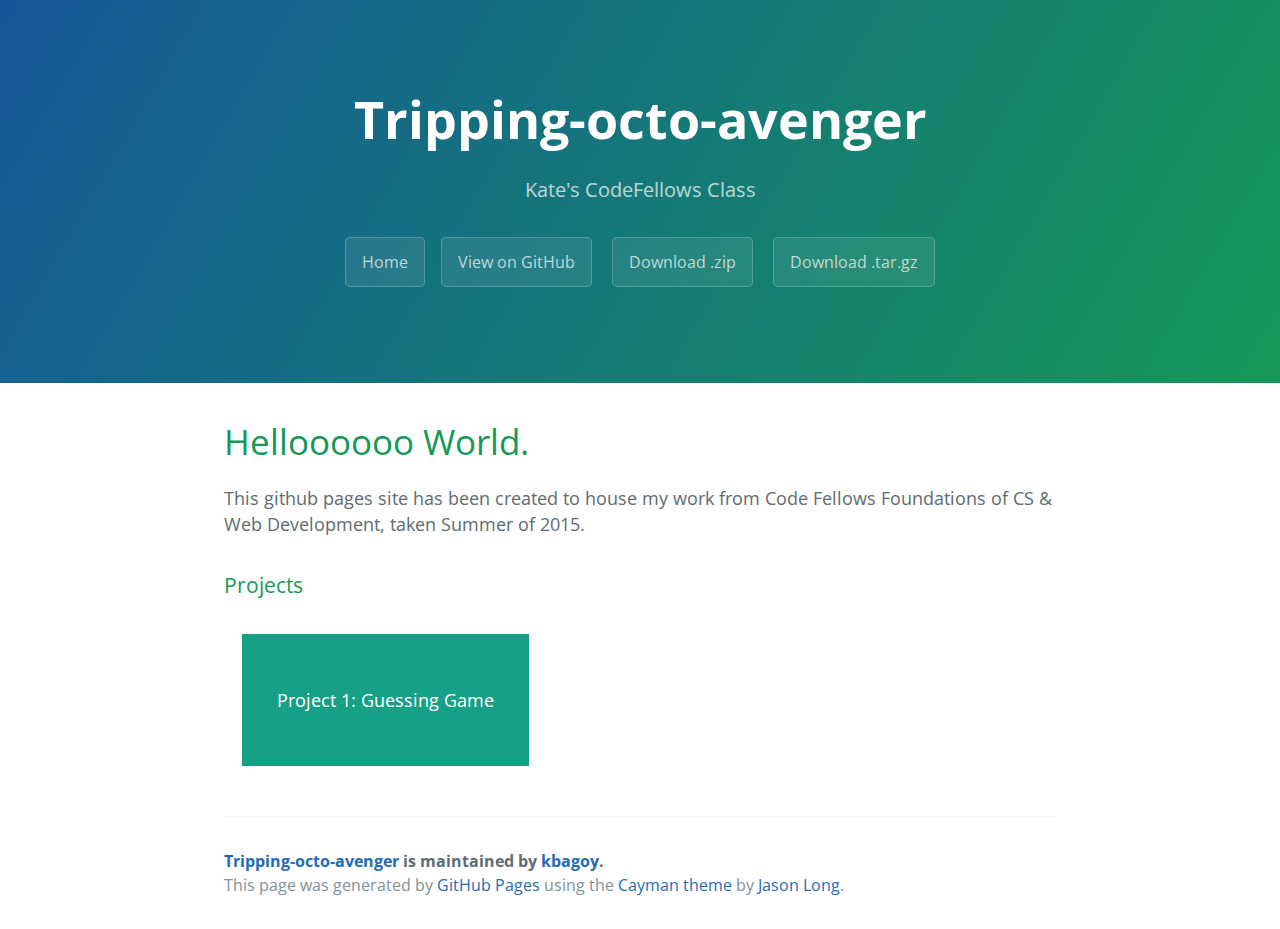
==== index.html @ 2dd08f02 "added font awesome, index and first assignments to gh-pages branch" ====
<!DOCTYPE html>
<html lang="en-us">
  <head>
    <meta charset="UTF-8">
    <title>Tripping-octo-avenger by kbagoy</title>
    <meta name="viewport" content="width=device-width, initial-scale=1">
    <link rel="stylesheet" type="text/css" href="stylesheets/normalize.css" media="screen">
    <link href='http://fonts.googleapis.com/css?family=Open+Sans:400,700' rel='stylesheet' type='text/css'>
    <link rel="stylesheet" type="text/css" href="stylesheets/stylesheet.css" media="screen">
    <link rel="stylesheet" type="text/css" href="stylesheets/github-light.css" media="screen">
    <link rel="stylesheet" type="text/css" href="stylesheets/kate.css" media="screen">
  </head>
  <body>
    <section class="page-header">
      <h1 class="project-name">Tripping-octo-avenger</h1>
      <h2 class="project-tagline">Kate's CodeFellows Class</h2>
      <a href="index.html" class="btn">Home</a><a href="https://github.com/kbagoy/tripping-octo-avenger" class="btn">View on GitHub</a>
      <a href="https://github.com/kbagoy/tripping-octo-avenger/zipball/master" class="btn">Download .zip</a>
      <a href="https://github.com/kbagoy/tripping-octo-avenger/tarball/master" class="btn">Download .tar.gz</a>
    </section>
    
    <section class="main-content">
      <h1>Helloooooo World.</h1>
      <p>This github pages site has been created to house my work from Code Fellows Foundations of CS &amp; Web Development, taken Summer of 2015.</p>
      <h3>
      <a id="Table of Contents" class="anchor" href="#table-of-contents" aria-hidden="true"><span class="octicon octicon-link"></span></a>Projects</h3>
      
      <ul id="projects-list">
        <a href="guessing-game.html"><li>Project 1: Guessing Game</li></a>
        <!--<li>Project 2</li>
        <li>Project 3</li>
        <li>Project 4</li>
        <li>Project 5</li>-->
      </ul> 
      
      <footer class="site-footer">
        <span class="site-footer-owner"><a href="https://github.com/kbagoy/tripping-octo-avenger">Tripping-octo-avenger</a> is maintained by <a href="https://github.com/kbagoy">kbagoy</a>.</span>
        
        <span class="site-footer-credits">This page was generated by <a href="https://pages.github.com">GitHub Pages</a> using the <a href="https://github.com/jasonlong/cayman-theme">Cayman theme</a> by <a href="https://twitter.com/jasonlong">Jason Long</a>.</span>
      </footer>
      
    </section>
    
    
  </body>
</html>
---- stylesheets/stylesheet.css ----
* {
  box-sizing: border-box; }

body {
  padding: 0;
  margin: 0;
  font-family: "Open Sans", "Helvetica Neue", Helvetica, Arial, sans-serif;
  font-size: 16px;
  line-height: 1.5;
  color: #606c71; }

a {
  color: #1e6bb8;
  text-decoration: none; }
  a:hover {
    text-decoration: underline; }

.btn {
  display: inline-block;
  margin-bottom: 1rem;
  color: rgba(255, 255, 255, 0.7);
  background-color: rgba(255, 255, 255, 0.08);
  border-color: rgba(255, 255, 255, 0.2);
  border-style: solid;
  border-width: 1px;
  border-radius: 0.3rem;
  transition: color 0.2s, background-color 0.2s, border-color 0.2s; }
  .btn + .btn {
    margin-left: 1rem; }

.btn:hover {
  color: rgba(255, 255, 255, 0.8);
  text-decoration: none;
  background-color: rgba(255, 255, 255, 0.2);
  border-color: rgba(255, 255, 255, 0.3); }

@media screen and (min-width: 64em) {
  .btn {
    padding: 0.75rem 1rem; } }

@media screen and (min-width: 42em) and (max-width: 64em) {
  .btn {
    padding: 0.6rem 0.9rem;
    font-size: 0.9rem; } }

@media screen and (max-width: 42em) {
  .btn {
    display: block;
    width: 100%;
    padding: 0.75rem;
    font-size: 0.9rem; }
    .btn + .btn {
      margin-top: 1rem;
      margin-left: 0; } }

.page-header {
  color: #fff;
  text-align: center;
  background-color: #159957;
  background-image: linear-gradient(120deg, #155799, #159957); }

@media screen and (min-width: 64em) {
  .page-header {
    padding: 5rem 6rem; } }

@media screen and (min-width: 42em) and (max-width: 64em) {
  .page-header {
    padding: 3rem 4rem; } }

@media screen and (max-width: 42em) {
  .page-header {
    padding: 2rem 1rem; } }

.project-name {
  margin-top: 0;
  margin-bottom: 0.1rem; }

@media screen and (min-width: 64em) {
  .project-name {
    font-size: 3.25rem; } }

@media screen and (min-width: 42em) and (max-width: 64em) {
  .project-name {
    font-size: 2.25rem; } }

@media screen and (max-width: 42em) {
  .project-name {
    font-size: 1.75rem; } }

.project-tagline {
  margin-bottom: 2rem;
  font-weight: normal;
  opacity: 0.7; }

@media screen and (min-width: 64em) {
  .project-tagline {
    font-size: 1.25rem; } }

@media screen and (min-width: 42em) and (max-width: 64em) {
  .project-tagline {
    font-size: 1.15rem; } }

@media screen and (max-width: 42em) {
  .project-tagline {
    font-size: 1rem; } }

.main-content :first-child {
  margin-top: 0; }
.main-content img {
  max-width: 100%; }
.main-content h1, .main-content h2, .main-content h3, .main-content h4, .main-content h5, .main-content h6 {
  margin-top: 2rem;
  margin-bottom: 1rem;
  font-weight: normal;
  color: #159957; }
.main-content p {
  margin-bottom: 1em; }
.main-content code {
  padding: 2px 4px;
  font-family: Consolas, "Liberation Mono", Menlo, Courier, monospace;
  font-size: 0.9rem;
  color: #383e41;
  background-color: #f3f6fa;
  border-radius: 0.3rem; }
.main-content pre {
  padding: 0.8rem;
  margin-top: 0;
  margin-bottom: 1rem;
  font: 1rem Consolas, "Liberation Mono", Menlo, Courier, monospace;
  color: #567482;
  word-wrap: normal;
  background-color: #f3f6fa;
  border: solid 1px #dce6f0;
  border-radius: 0.3rem; }
  .main-content pre > code {
    padding: 0;
    margin: 0;
    font-size: 0.9rem;
    color: #567482;
    word-break: normal;
    white-space: pre;
    background: transparent;
    border: 0; }
.main-content .highlight {
  margin-bottom: 1rem; }
  .main-content .highlight pre {
    margin-bottom: 0;
    word-break: normal; }
.main-content .highlight pre, .main-content pre {
  padding: 0.8rem;
  overflow: auto;
  font-size: 0.9rem;
  line-height: 1.45;
  border-radius: 0.3rem; }
.main-content pre code, .main-content pre tt {
  display: inline;
  max-width: initial;
  padding: 0;
  margin: 0;
  overflow: initial;
  line-height: inherit;
  word-wrap: normal;
  background-color: transparent;
  border: 0; }
  .main-content pre code:before, .main-content pre code:after, .main-content pre tt:before, .main-content pre tt:after {
    content: normal; }
.main-content ul, .main-content ol {
  margin-top: 0; }
.main-content blockquote {
  padding: 0 1rem;
  margin-left: 0;
  color: #819198;
  border-left: 0.3rem solid #dce6f0; }
  .main-content blockquote > :first-child {
    margin-top: 0; }
  .main-content blockquote > :last-child {
    margin-bottom: 0; }
.main-content table {
  display: block;
  width: 100%;
  overflow: auto;
  word-break: normal;
  word-break: keep-all; }
  .main-content table th {
    font-weight: bold; }
  .main-content table th, .main-content table td {
    padding: 0.5rem 1rem;
    border: 1px solid #e9ebec; }
.main-content dl {
  padding: 0; }
  .main-content dl dt {
    padding: 0;
    margin-top: 1rem;
    font-size: 1rem;
    font-weight: bold; }
  .main-content dl dd {
    padding: 0;
    margin-bottom: 1rem; }
.main-content hr {
  height: 2px;
  padding: 0;
  margin: 1rem 0;
  background-color: #eff0f1;
  border: 0; }

@media screen and (min-width: 64em) {
  .main-content {
    max-width: 64rem;
    padding: 2rem 6rem;
    margin: 0 auto;
    font-size: 1.1rem; } }

@media screen and (min-width: 42em) and (max-width: 64em) {
  .main-content {
    padding: 2rem 4rem;
    font-size: 1.1rem; } }

@media screen and (max-width: 42em) {
  .main-content {
    padding: 2rem 1rem;
    font-size: 1rem; } }

.site-footer {
  padding-top: 2rem;
  margin-top: 2rem;
  border-top: solid 1px #eff0f1; }

.site-footer-owner {
  display: block;
  font-weight: bold; }

.site-footer-credits {
  color: #819198; }

@media screen and (min-width: 64em) {
  .site-footer {
    font-size: 1rem; } }

@media screen and (min-width: 42em) and (max-width: 64em) {
  .site-footer {
    font-size: 1rem; } }

@media screen and (max-width: 42em) {
  .site-footer {
    font-size: 0.9rem; } }
---- stylesheets/github-light.css ----
/*
   Copyright 2014 GitHub Inc.

   Licensed under the Apache License, Version 2.0 (the "License");
   you may not use this file except in compliance with the License.
   You may obtain a copy of the License at

       http://www.apache.org/licenses/LICENSE-2.0

   Unless required by applicable law or agreed to in writing, software
   distributed under the License is distributed on an "AS IS" BASIS,
   WITHOUT WARRANTIES OR CONDITIONS OF ANY KIND, either express or implied.
   See the License for the specific language governing permissions and
   limitations under the License.

*/

.pl-c /* comment */ {
  color: #969896;
}

.pl-c1      /* constant, markup.raw, meta.diff.header, meta.module-reference, meta.property-name, support, support.constant, support.variable, variable.other.constant */,
.pl-s .pl-v /* string variable */ {
  color: #0086b3;
}

.pl-e  /* entity */,
.pl-en /* entity.name */ {
  color: #795da3;
}

.pl-s .pl-s1 /* string source */,
.pl-smi      /* storage.modifier.import, storage.modifier.package, storage.type.java, variable.other, variable.parameter.function */ {
  color: #333;
}

.pl-ent /* entity.name.tag */ {
  color: #63a35c;
}

.pl-k /* keyword, storage, storage.type */ {
  color: #a71d5d;
}

.pl-pds              /* punctuation.definition.string, string.regexp.character-class */,
.pl-s                /* string */,
.pl-s .pl-pse .pl-s1 /* string punctuation.section.embedded source */,
.pl-sr               /* string.regexp */,
.pl-sr .pl-cce       /* string.regexp constant.character.escape */,
.pl-sr .pl-sra       /* string.regexp string.regexp.arbitrary-repitition */,
.pl-sr .pl-sre       /* string.regexp source.ruby.embedded */ {
  color: #183691;
}

.pl-v /* variable */ {
  color: #ed6a43;
}

.pl-id /* invalid.deprecated */ {
  color: #b52a1d;
}

.pl-ii /* invalid.illegal */ {
  background-color: #b52a1d;
  color: #f8f8f8;
}

.pl-sr .pl-cce /* string.regexp constant.character.escape */ {
  color: #63a35c;
  font-weight: bold;
}

.pl-ml /* markup.list */ {
  color: #693a17;
}

.pl-mh        /* markup.heading */,
.pl-mh .pl-en /* markup.heading entity.name */,
.pl-ms        /* meta.separator */ {
  color: #1d3e81;
  font-weight: bold;
}

.pl-mq /* markup.quote */ {
  color: #008080;
}

.pl-mi /* markup.italic */ {
  color: #333;
  font-style: italic;
}

.pl-mb /* markup.bold */ {
  color: #333;
  font-weight: bold;
}

.pl-md /* markup.deleted, meta.diff.header.from-file */ {
  background-color: #ffecec;
  color: #bd2c00;
}

.pl-mi1 /* markup.inserted, meta.diff.header.to-file */ {
  background-color: #eaffea;
  color: #55a532;
}

.pl-mdr /* meta.diff.range */ {
  color: #795da3;
  font-weight: bold;
}

.pl-mo /* meta.output */ {
  color: #1d3e81;
}
---- stylesheets/kate.css ----
#projects-list {
    padding: 1em;
}

#projects-list li {
    list-style: none;
    display: inline-block;
    padding: 3em 2em;
    color: #fff;
}

#projects-list li:first-child {
    background-color: #16a085;
}

#projects-list li:nth-child(2) {
    background-color: #2980b9;
}

#projects-list li:nth-child(3) {
    background-color: #f39c12;
}

#projects-list li:nth-child(4) {
    background-color: #34495e;
}

#projects-list li:nth-child(5) {
    background-color: #2ecc71;
}

#result {
	display: inline-block;
}

.winner {
    color: #f1c40f;
    font-size: 28px;
}

.hint {
    color: #7f8c8d;
    font-size: 14px;
    font-style: italic;
}

.col-half {
    width: 45%;
    display: inline-block;
}
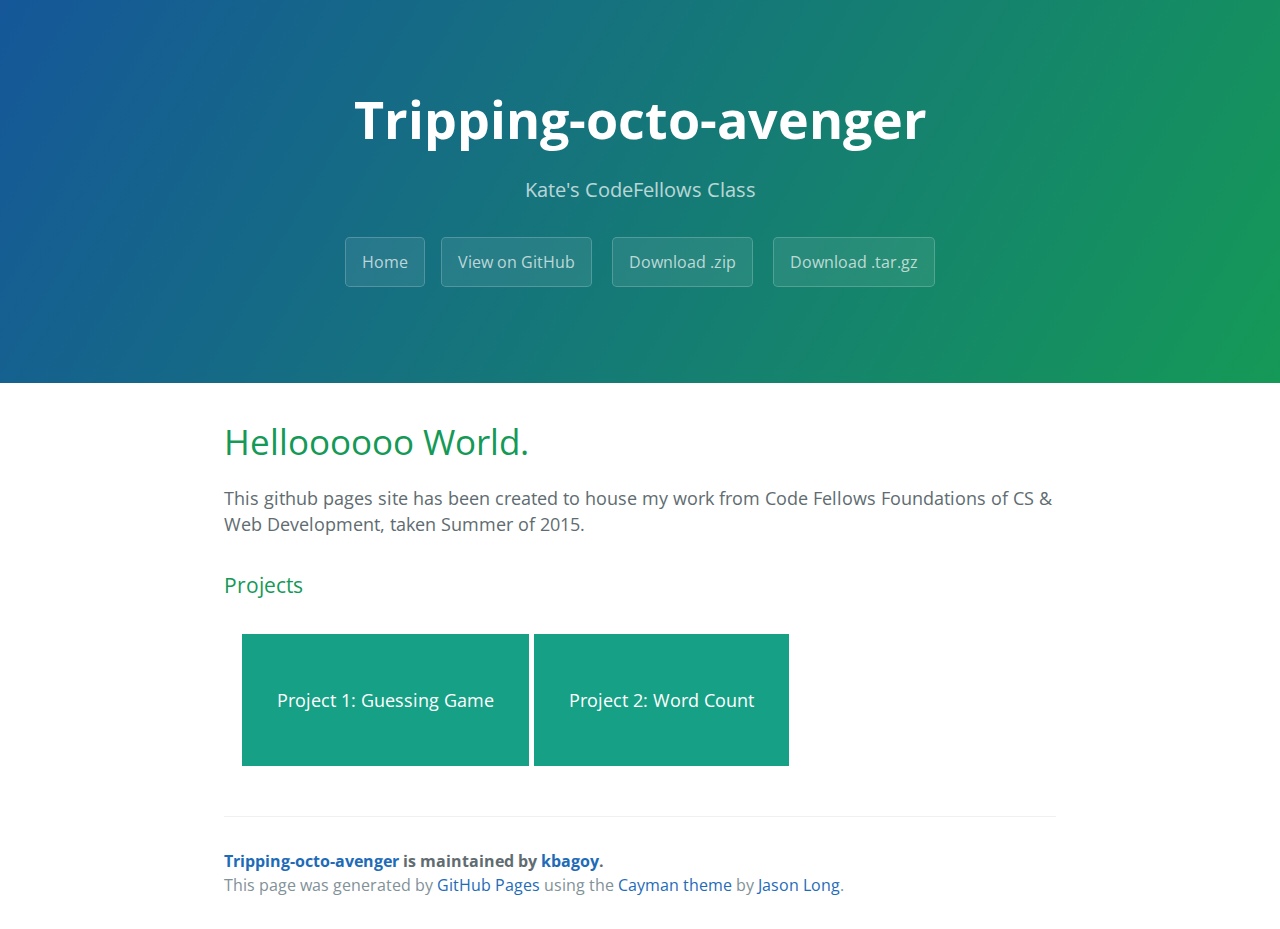
==== commit b1c849ce: "updated index to include word count" ====
--- a/index.html
+++ b/index.html
@@ -27,8 +27,8 @@
       
       <ul id="projects-list">
         <a href="guessing-game.html"><li>Project 1: Guessing Game</li></a>
-        <!--<li>Project 2</li>
-        <li>Project 3</li>
+        <a href="word-count.html"><li>Project 2: Word Count</li></a>
+        <!---<li>Project 3</li>
         <li>Project 4</li>
         <li>Project 5</li>-->
       </ul> 
--- a/stylesheets/kate.css
+++ b/stylesheets/kate.css
@@ -38,13 +38,28 @@
     font-size: 28px;
 }
 
+.gameover {
+    color: #c0392b;
+    font-size: 28px;
+}
+
 .hint {
     color: #7f8c8d;
-    font-size: 14px;
     font-style: italic;
+    margin-top: 25px;
+    font-size: 21px;
 }
 
 .col-half {
     width: 45%;
     display: inline-block;
+}
+
+.fade {
+    opacity: 0;
+    -webkit-transition: opacity 2s ease-in;
+    -moz-transition: opacity 2s ease-in;
+    -o-transition: opacity 2s ease-in;
+    -ms-transition: opacity 2s ease-in;
+    transition: opacity 2s ease-in;
 }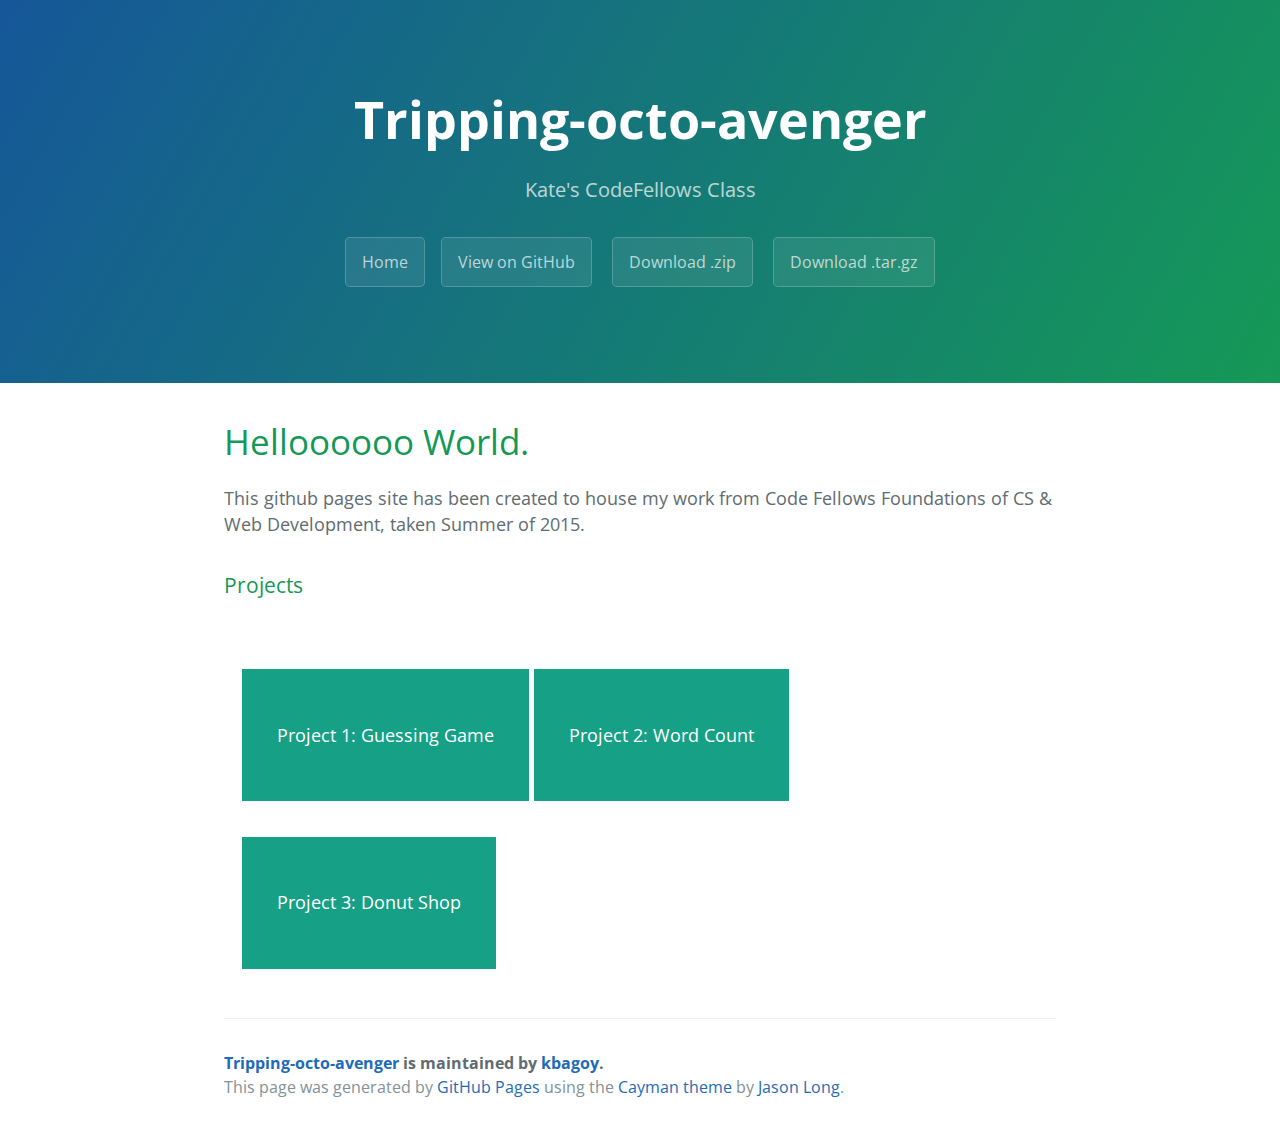
==== commit 3b8ac4d3: "updated index and added gist to donut shop" ====
--- a/index.html
+++ b/index.html
@@ -28,9 +28,7 @@
       <ul id="projects-list">
         <a href="guessing-game.html"><li>Project 1: Guessing Game</li></a>
         <a href="word-count.html"><li>Project 2: Word Count</li></a>
-        <!---<li>Project 3</li>
-        <li>Project 4</li>
-        <li>Project 5</li>-->
+        <a href="donut-shop.html"><li>Project 3: Donut Shop</li></a>
       </ul> 
       
       <footer class="site-footer">
--- a/stylesheets/kate.css
+++ b/stylesheets/kate.css
@@ -1,32 +1,17 @@
 #projects-list {
     padding: 1em;
 }
-
 #projects-list li {
+    margin-top: 2em;
     list-style: none;
     display: inline-block;
     padding: 3em 2em;
-    color: #fff;
-}
-
-#projects-list li:first-child {
     background-color: #16a085;
 }
 
-#projects-list li:nth-child(2) {
-    background-color: #2980b9;
-}
-
-#projects-list li:nth-child(3) {
-    background-color: #f39c12;
-}
-
-#projects-list li:nth-child(4) {
-    background-color: #34495e;
-}
-
-#projects-list li:nth-child(5) {
-    background-color: #2ecc71;
+#projects-list a li{
+    color: #fff;
+    text-decoration: none;
 }
 
 #result {
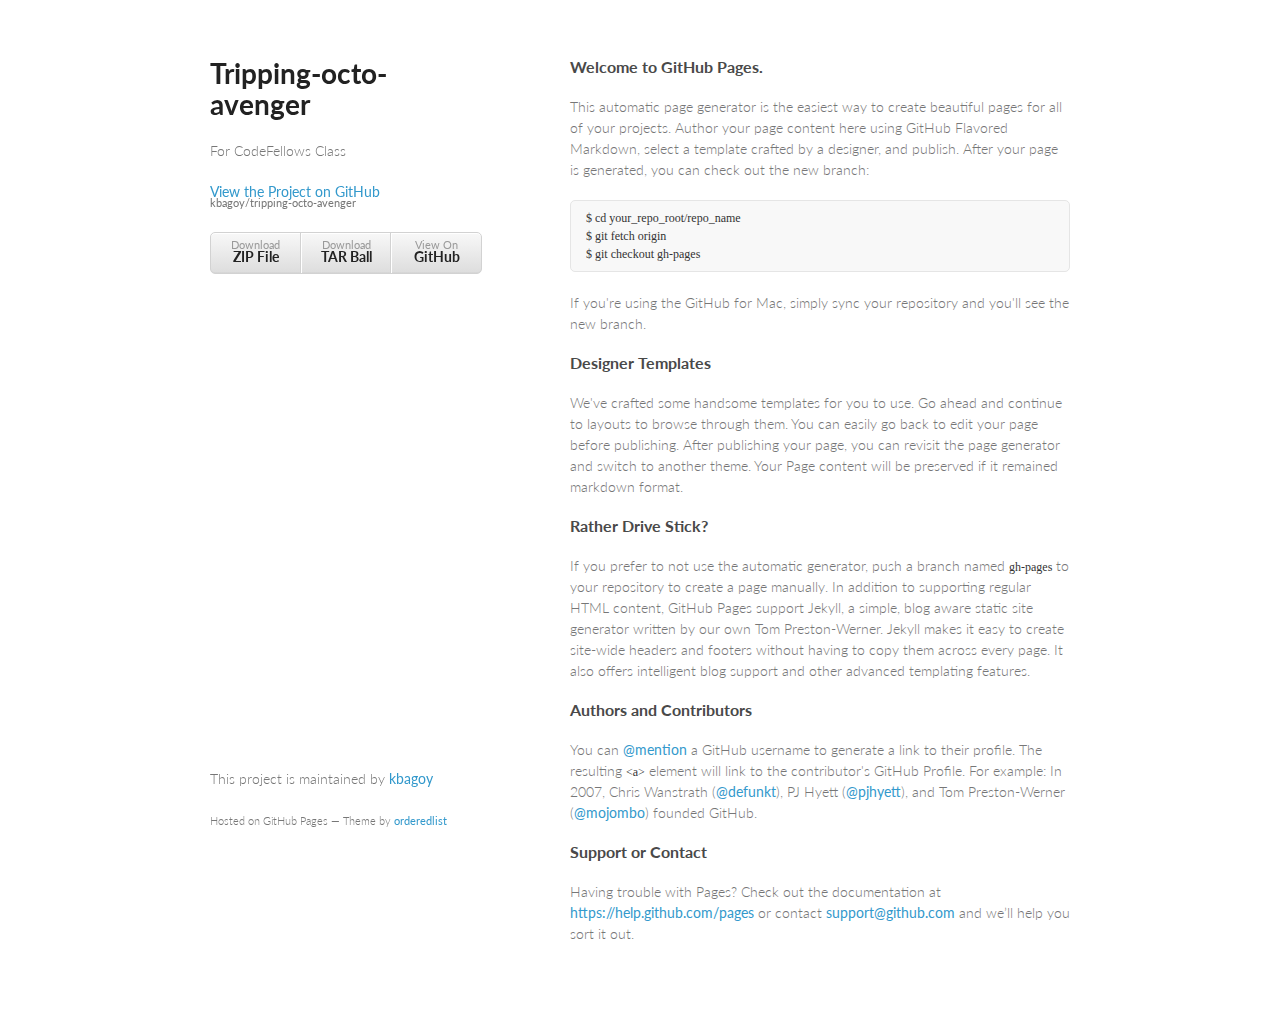
==== commit c9e6f2a7: "Create gh-pages branch via GitHub" ====
--- a/index.html
+++ b/index.html
@@ -1,44 +1,71 @@
-<!DOCTYPE html>
-<html lang="en-us">
+<!doctype html>
+<html>
   <head>
-    <meta charset="UTF-8">
+    <meta charset="utf-8">
+    <meta http-equiv="X-UA-Compatible" content="chrome=1">
     <title>Tripping-octo-avenger by kbagoy</title>
-    <meta name="viewport" content="width=device-width, initial-scale=1">
-    <link rel="stylesheet" type="text/css" href="stylesheets/normalize.css" media="screen">
-    <link href='http://fonts.googleapis.com/css?family=Open+Sans:400,700' rel='stylesheet' type='text/css'>
-    <link rel="stylesheet" type="text/css" href="stylesheets/stylesheet.css" media="screen">
-    <link rel="stylesheet" type="text/css" href="stylesheets/github-light.css" media="screen">
-    <link rel="stylesheet" type="text/css" href="stylesheets/kate.css" media="screen">
+
+    <link rel="stylesheet" href="stylesheets/styles.css">
+    <link rel="stylesheet" href="stylesheets/github-light.css">
+    <meta name="viewport" content="width=device-width, initial-scale=1, user-scalable=no">
+    <!--[if lt IE 9]>
+    <script src="//html5shiv.googlecode.com/svn/trunk/html5.js"></script>
+    <![endif]-->
   </head>
   <body>
-    <section class="page-header">
-      <h1 class="project-name">Tripping-octo-avenger</h1>
-      <h2 class="project-tagline">Kate's CodeFellows Class</h2>
-      <a href="index.html" class="btn">Home</a><a href="https://github.com/kbagoy/tripping-octo-avenger" class="btn">View on GitHub</a>
-      <a href="https://github.com/kbagoy/tripping-octo-avenger/zipball/master" class="btn">Download .zip</a>
-      <a href="https://github.com/kbagoy/tripping-octo-avenger/tarball/master" class="btn">Download .tar.gz</a>
-    </section>
-    
-    <section class="main-content">
-      <h1>Helloooooo World.</h1>
-      <p>This github pages site has been created to house my work from Code Fellows Foundations of CS &amp; Web Development, taken Summer of 2015.</p>
-      <h3>
-      <a id="Table of Contents" class="anchor" href="#table-of-contents" aria-hidden="true"><span class="octicon octicon-link"></span></a>Projects</h3>
-      
-      <ul id="projects-list">
-        <a href="guessing-game.html"><li>Project 1: Guessing Game</li></a>
-        <a href="word-count.html"><li>Project 2: Word Count</li></a>
-        <a href="donut-shop.html"><li>Project 3: Donut Shop</li></a>
-      </ul> 
-      
-      <footer class="site-footer">
-        <span class="site-footer-owner"><a href="https://github.com/kbagoy/tripping-octo-avenger">Tripping-octo-avenger</a> is maintained by <a href="https://github.com/kbagoy">kbagoy</a>.</span>
-        
-        <span class="site-footer-credits">This page was generated by <a href="https://pages.github.com">GitHub Pages</a> using the <a href="https://github.com/jasonlong/cayman-theme">Cayman theme</a> by <a href="https://twitter.com/jasonlong">Jason Long</a>.</span>
+    <div class="wrapper">
+      <header>
+        <h1>Tripping-octo-avenger</h1>
+        <p>For CodeFellows Class</p>
+
+        <p class="view"><a href="https://github.com/kbagoy/tripping-octo-avenger">View the Project on GitHub <small>kbagoy/tripping-octo-avenger</small></a></p>
+
+
+        <ul>
+          <li><a href="https://github.com/kbagoy/tripping-octo-avenger/zipball/master">Download <strong>ZIP File</strong></a></li>
+          <li><a href="https://github.com/kbagoy/tripping-octo-avenger/tarball/master">Download <strong>TAR Ball</strong></a></li>
+          <li><a href="https://github.com/kbagoy/tripping-octo-avenger">View On <strong>GitHub</strong></a></li>
+        </ul>
+      </header>
+      <section>
+        <h3>
+<a id="welcome-to-github-pages" class="anchor" href="#welcome-to-github-pages" aria-hidden="true"><span class="octicon octicon-link"></span></a>Welcome to GitHub Pages.</h3>
+
+<p>This automatic page generator is the easiest way to create beautiful pages for all of your projects. Author your page content here using GitHub Flavored Markdown, select a template crafted by a designer, and publish. After your page is generated, you can check out the new branch:</p>
+
+<pre><code>$ cd your_repo_root/repo_name
+$ git fetch origin
+$ git checkout gh-pages
+</code></pre>
+
+<p>If you're using the GitHub for Mac, simply sync your repository and you'll see the new branch.</p>
+
+<h3>
+<a id="designer-templates" class="anchor" href="#designer-templates" aria-hidden="true"><span class="octicon octicon-link"></span></a>Designer Templates</h3>
+
+<p>We've crafted some handsome templates for you to use. Go ahead and continue to layouts to browse through them. You can easily go back to edit your page before publishing. After publishing your page, you can revisit the page generator and switch to another theme. Your Page content will be preserved if it remained markdown format.</p>
+
+<h3>
+<a id="rather-drive-stick" class="anchor" href="#rather-drive-stick" aria-hidden="true"><span class="octicon octicon-link"></span></a>Rather Drive Stick?</h3>
+
+<p>If you prefer to not use the automatic generator, push a branch named <code>gh-pages</code> to your repository to create a page manually. In addition to supporting regular HTML content, GitHub Pages support Jekyll, a simple, blog aware static site generator written by our own Tom Preston-Werner. Jekyll makes it easy to create site-wide headers and footers without having to copy them across every page. It also offers intelligent blog support and other advanced templating features.</p>
+
+<h3>
+<a id="authors-and-contributors" class="anchor" href="#authors-and-contributors" aria-hidden="true"><span class="octicon octicon-link"></span></a>Authors and Contributors</h3>
+
+<p>You can <a href="https://github.com/blog/821" class="user-mention">@mention</a> a GitHub username to generate a link to their profile. The resulting <code>&lt;a&gt;</code> element will link to the contributor's GitHub Profile. For example: In 2007, Chris Wanstrath (<a href="https://github.com/defunkt" class="user-mention">@defunkt</a>), PJ Hyett (<a href="https://github.com/pjhyett" class="user-mention">@pjhyett</a>), and Tom Preston-Werner (<a href="https://github.com/mojombo" class="user-mention">@mojombo</a>) founded GitHub.</p>
+
+<h3>
+<a id="support-or-contact" class="anchor" href="#support-or-contact" aria-hidden="true"><span class="octicon octicon-link"></span></a>Support or Contact</h3>
+
+<p>Having trouble with Pages? Check out the documentation at <a href="https://help.github.com/pages">https://help.github.com/pages</a> or contact <a href="mailto:support@github.com">support@github.com</a> and we’ll help you sort it out.</p>
+      </section>
+      <footer>
+        <p>This project is maintained by <a href="https://github.com/kbagoy">kbagoy</a></p>
+        <p><small>Hosted on GitHub Pages &mdash; Theme by <a href="https://github.com/orderedlist">orderedlist</a></small></p>
       </footer>
-      
-    </section>
-    
+    </div>
+    <script src="javascripts/scale.fix.js"></script>
     
   </body>
-</html>+</html>
--- a/stylesheets/styles.css
+++ b/stylesheets/styles.css
@@ -0,0 +1,255 @@
+@import url(https://fonts.googleapis.com/css?family=Lato:300italic,700italic,300,700);
+
+body {
+  padding:50px;
+  font:14px/1.5 Lato, "Helvetica Neue", Helvetica, Arial, sans-serif;
+  color:#777;
+  font-weight:300;
+}
+
+h1, h2, h3, h4, h5, h6 {
+  color:#222;
+  margin:0 0 20px;
+}
+
+p, ul, ol, table, pre, dl {
+  margin:0 0 20px;
+}
+
+h1, h2, h3 {
+  line-height:1.1;
+}
+
+h1 {
+  font-size:28px;
+}
+
+h2 {
+  color:#393939;
+}
+
+h3, h4, h5, h6 {
+  color:#494949;
+}
+
+a {
+  color:#39c;
+  font-weight:400;
+  text-decoration:none;
+}
+
+a small {
+  font-size:11px;
+  color:#777;
+  margin-top:-0.6em;
+  display:block;
+}
+
+.wrapper {
+  width:860px;
+  margin:0 auto;
+}
+
+blockquote {
+  border-left:1px solid #e5e5e5;
+  margin:0;
+  padding:0 0 0 20px;
+  font-style:italic;
+}
+
+code, pre {
+  font-family:Monaco, Bitstream Vera Sans Mono, Lucida Console, Terminal;
+  color:#333;
+  font-size:12px;
+}
+
+pre {
+  padding:8px 15px;
+  background: #f8f8f8;
+  border-radius:5px;
+  border:1px solid #e5e5e5;
+  overflow-x: auto;
+}
+
+table {
+  width:100%;
+  border-collapse:collapse;
+}
+
+th, td {
+  text-align:left;
+  padding:5px 10px;
+  border-bottom:1px solid #e5e5e5;
+}
+
+dt {
+  color:#444;
+  font-weight:700;
+}
+
+th {
+  color:#444;
+}
+
+img {
+  max-width:100%;
+}
+
+header {
+  width:270px;
+  float:left;
+  position:fixed;
+}
+
+header ul {
+  list-style:none;
+  height:40px;
+
+  padding:0;
+
+  background: #eee;
+  background: -moz-linear-gradient(top, #f8f8f8 0%, #dddddd 100%);
+  background: -webkit-gradient(linear, left top, left bottom, color-stop(0%,#f8f8f8), color-stop(100%,#dddddd));
+  background: -webkit-linear-gradient(top, #f8f8f8 0%,#dddddd 100%);
+  background: -o-linear-gradient(top, #f8f8f8 0%,#dddddd 100%);
+  background: -ms-linear-gradient(top, #f8f8f8 0%,#dddddd 100%);
+  background: linear-gradient(top, #f8f8f8 0%,#dddddd 100%);
+
+  border-radius:5px;
+  border:1px solid #d2d2d2;
+  box-shadow:inset #fff 0 1px 0, inset rgba(0,0,0,0.03) 0 -1px 0;
+  width:270px;
+}
+
+header li {
+  width:89px;
+  float:left;
+  border-right:1px solid #d2d2d2;
+  height:40px;
+}
+
+header ul a {
+  line-height:1;
+  font-size:11px;
+  color:#999;
+  display:block;
+  text-align:center;
+  padding-top:6px;
+  height:40px;
+}
+
+strong {
+  color:#222;
+  font-weight:700;
+}
+
+header ul li + li {
+  width:88px;
+  border-left:1px solid #fff;
+}
+
+header ul li + li + li {
+  border-right:none;
+  width:89px;
+}
+
+header ul a strong {
+  font-size:14px;
+  display:block;
+  color:#222;
+}
+
+section {
+  width:500px;
+  float:right;
+  padding-bottom:50px;
+}
+
+small {
+  font-size:11px;
+}
+
+hr {
+  border:0;
+  background:#e5e5e5;
+  height:1px;
+  margin:0 0 20px;
+}
+
+footer {
+  width:270px;
+  float:left;
+  position:fixed;
+  bottom:50px;
+}
+
+@media print, screen and (max-width: 960px) {
+
+  div.wrapper {
+    width:auto;
+    margin:0;
+  }
+
+  header, section, footer {
+    float:none;
+    position:static;
+    width:auto;
+  }
+
+  header {
+    padding-right:320px;
+  }
+
+  section {
+    border:1px solid #e5e5e5;
+    border-width:1px 0;
+    padding:20px 0;
+    margin:0 0 20px;
+  }
+
+  header a small {
+    display:inline;
+  }
+
+  header ul {
+    position:absolute;
+    right:50px;
+    top:52px;
+  }
+}
+
+@media print, screen and (max-width: 720px) {
+  body {
+    word-wrap:break-word;
+  }
+
+  header {
+    padding:0;
+  }
+
+  header ul, header p.view {
+    position:static;
+  }
+
+  pre, code {
+    word-wrap:normal;
+  }
+}
+
+@media print, screen and (max-width: 480px) {
+  body {
+    padding:15px;
+  }
+
+  header ul {
+    display:none;
+  }
+}
+
+@media print {
+  body {
+    padding:0.4in;
+    font-size:12pt;
+    color:#444;
+  }
+}
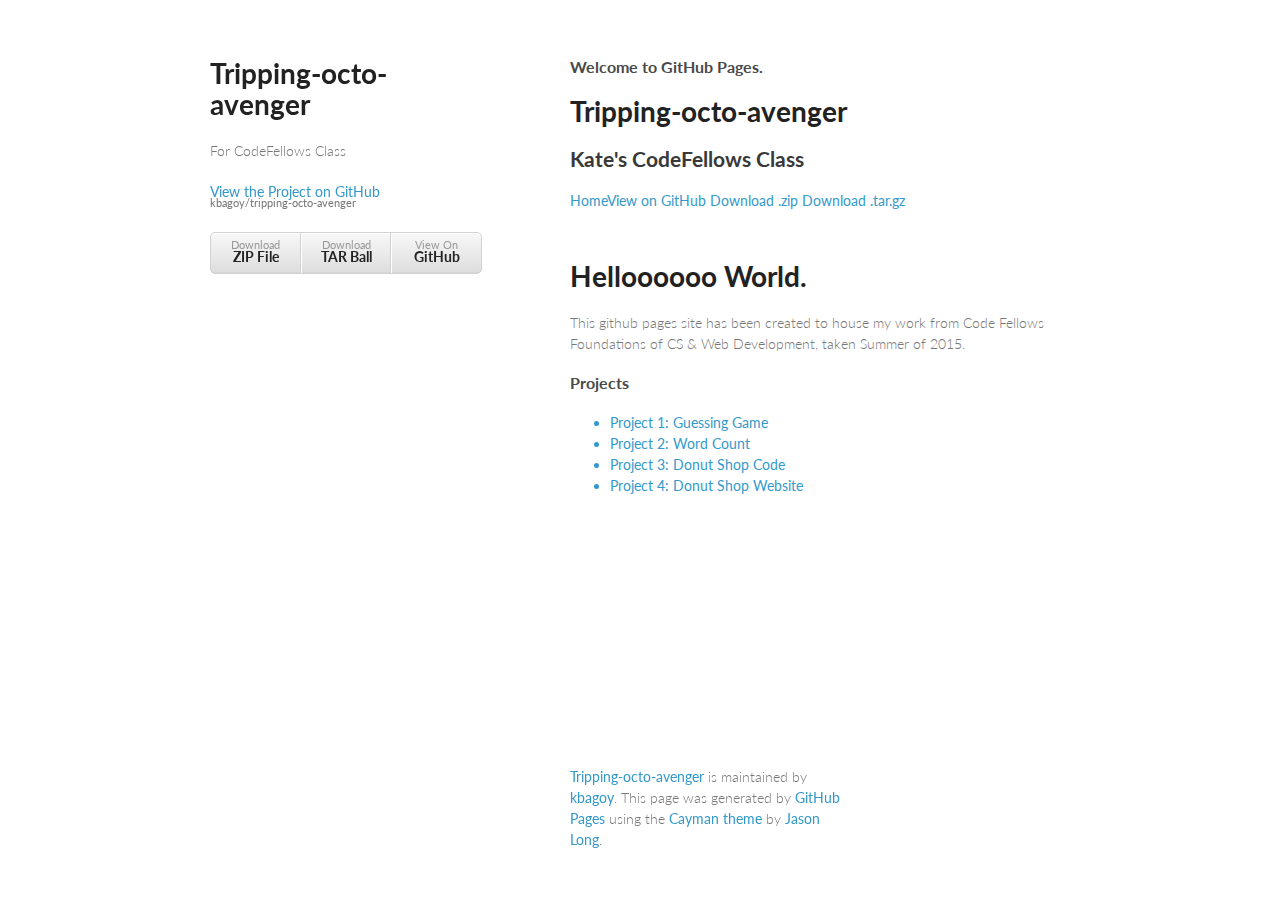
==== commit f202912c: "playing with gh-pages templates" ====
--- a/index.html
+++ b/index.html
@@ -31,38 +31,31 @@
         <h3>
 <a id="welcome-to-github-pages" class="anchor" href="#welcome-to-github-pages" aria-hidden="true"><span class="octicon octicon-link"></span></a>Welcome to GitHub Pages.</h3>
 
-<p>This automatic page generator is the easiest way to create beautiful pages for all of your projects. Author your page content here using GitHub Flavored Markdown, select a template crafted by a designer, and publish. After your page is generated, you can check out the new branch:</p>
-
-<pre><code>$ cd your_repo_root/repo_name
-$ git fetch origin
-$ git checkout gh-pages
-</code></pre>
-
-<p>If you're using the GitHub for Mac, simply sync your repository and you'll see the new branch.</p>
-
-<h3>
-<a id="designer-templates" class="anchor" href="#designer-templates" aria-hidden="true"><span class="octicon octicon-link"></span></a>Designer Templates</h3>
-
-<p>We've crafted some handsome templates for you to use. Go ahead and continue to layouts to browse through them. You can easily go back to edit your page before publishing. After publishing your page, you can revisit the page generator and switch to another theme. Your Page content will be preserved if it remained markdown format.</p>
-
-<h3>
-<a id="rather-drive-stick" class="anchor" href="#rather-drive-stick" aria-hidden="true"><span class="octicon octicon-link"></span></a>Rather Drive Stick?</h3>
-
-<p>If you prefer to not use the automatic generator, push a branch named <code>gh-pages</code> to your repository to create a page manually. In addition to supporting regular HTML content, GitHub Pages support Jekyll, a simple, blog aware static site generator written by our own Tom Preston-Werner. Jekyll makes it easy to create site-wide headers and footers without having to copy them across every page. It also offers intelligent blog support and other advanced templating features.</p>
-
-<h3>
-<a id="authors-and-contributors" class="anchor" href="#authors-and-contributors" aria-hidden="true"><span class="octicon octicon-link"></span></a>Authors and Contributors</h3>
-
-<p>You can <a href="https://github.com/blog/821" class="user-mention">@mention</a> a GitHub username to generate a link to their profile. The resulting <code>&lt;a&gt;</code> element will link to the contributor's GitHub Profile. For example: In 2007, Chris Wanstrath (<a href="https://github.com/defunkt" class="user-mention">@defunkt</a>), PJ Hyett (<a href="https://github.com/pjhyett" class="user-mention">@pjhyett</a>), and Tom Preston-Werner (<a href="https://github.com/mojombo" class="user-mention">@mojombo</a>) founded GitHub.</p>
-
-<h3>
-<a id="support-or-contact" class="anchor" href="#support-or-contact" aria-hidden="true"><span class="octicon octicon-link"></span></a>Support or Contact</h3>
-
-<p>Having trouble with Pages? Check out the documentation at <a href="https://help.github.com/pages">https://help.github.com/pages</a> or contact <a href="mailto:support@github.com">support@github.com</a> and we’ll help you sort it out.</p>
-      </section>
-      <footer>
-        <p>This project is maintained by <a href="https://github.com/kbagoy">kbagoy</a></p>
-        <p><small>Hosted on GitHub Pages &mdash; Theme by <a href="https://github.com/orderedlist">orderedlist</a></small></p>
+    <section class="page-header">
+      <h1 class="project-name">Tripping-octo-avenger</h1>
+      <h2 class="project-tagline">Kate's CodeFellows Class</h2>
+      <a href="index.html" class="btn">Home</a><a href="https://github.com/kbagoy/tripping-octo-avenger" class="btn">View on GitHub</a>
+      <a href="https://github.com/kbagoy/tripping-octo-avenger/zipball/master" class="btn">Download .zip</a>
+      <a href="https://github.com/kbagoy/tripping-octo-avenger/tarball/master" class="btn">Download .tar.gz</a>
+    </section>
+    
+    <section class="main-content">
+      <h1>Helloooooo World.</h1>
+      <p>This github pages site has been created to house my work from Code Fellows Foundations of CS &amp; Web Development, taken Summer of 2015.</p>
+      <h3>
+      <a id="Table of Contents" class="anchor" href="#table-of-contents" aria-hidden="true"><span class="octicon octicon-link"></span></a>Projects</h3>
+      
+      <ul id="projects-list">
+        <a href="guessing-game.html"><li>Project 1: Guessing Game</li></a>
+        <a href="word-count.html"><li>Project 2: Word Count</li></a>
+        <a href="donut-shop.html"><li>Project 3: Donut Shop Code</li></a>
+        <a href="donutshop/index.html"><li>Project 4: Donut Shop Website</li></a>
+      </ul> 
+      
+      <footer class="site-footer">
+        <span class="site-footer-owner"><a href="https://github.com/kbagoy/tripping-octo-avenger">Tripping-octo-avenger</a> is maintained by <a href="https://github.com/kbagoy">kbagoy</a>.</span>
+        
+        <span class="site-footer-credits">This page was generated by <a href="https://pages.github.com">GitHub Pages</a> using the <a href="https://github.com/jasonlong/cayman-theme">Cayman theme</a> by <a href="https://twitter.com/jasonlong">Jason Long</a>.</span>
       </footer>
     </div>
     <script src="javascripts/scale.fix.js"></script>
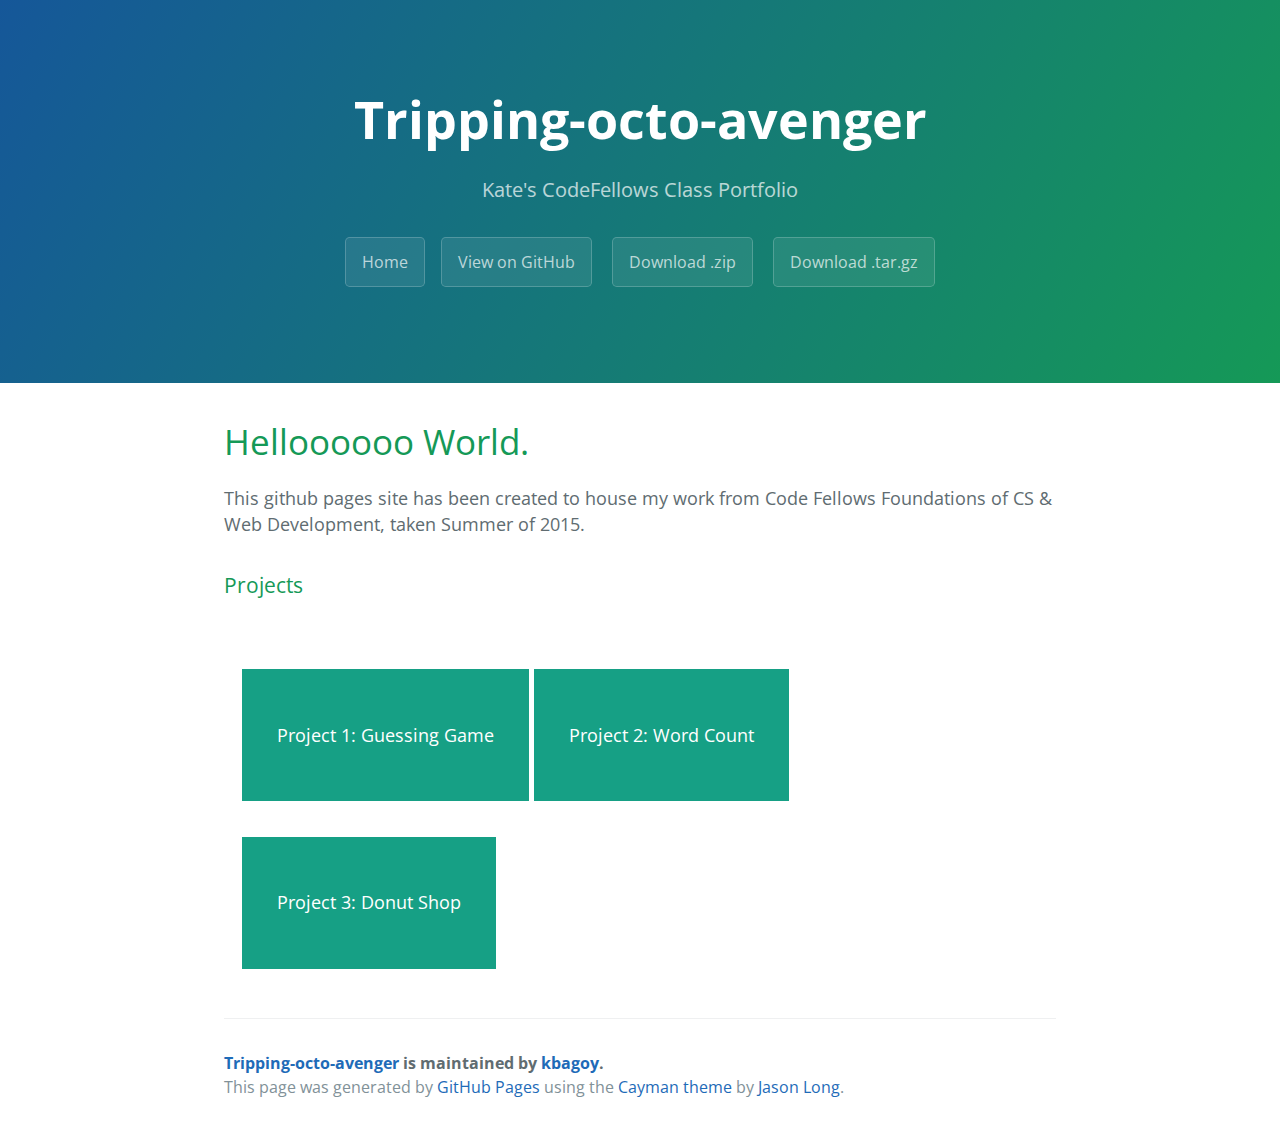
==== commit bb407663: "revert and add donut shop link to index" ====
--- a/index.html
+++ b/index.html
@@ -1,39 +1,19 @@
-<!doctype html>
-<html>
+<!DOCTYPE html>
+<html lang="en-us">
   <head>
-    <meta charset="utf-8">
-    <meta http-equiv="X-UA-Compatible" content="chrome=1">
+    <meta charset="UTF-8">
     <title>Tripping-octo-avenger by kbagoy</title>
-
-    <link rel="stylesheet" href="stylesheets/styles.css">
-    <link rel="stylesheet" href="stylesheets/github-light.css">
-    <meta name="viewport" content="width=device-width, initial-scale=1, user-scalable=no">
-    <!--[if lt IE 9]>
-    <script src="//html5shiv.googlecode.com/svn/trunk/html5.js"></script>
-    <![endif]-->
+    <meta name="viewport" content="width=device-width, initial-scale=1">
+    <link rel="stylesheet" type="text/css" href="stylesheets/normalize.css" media="screen">
+    <link href='http://fonts.googleapis.com/css?family=Open+Sans:400,700' rel='stylesheet' type='text/css'>
+    <link rel="stylesheet" type="text/css" href="stylesheets/stylesheet.css" media="screen">
+    <link rel="stylesheet" type="text/css" href="stylesheets/github-light.css" media="screen">
+    <link rel="stylesheet" type="text/css" href="stylesheets/kate.css" media="screen">
   </head>
   <body>
-    <div class="wrapper">
-      <header>
-        <h1>Tripping-octo-avenger</h1>
-        <p>For CodeFellows Class</p>
-
-        <p class="view"><a href="https://github.com/kbagoy/tripping-octo-avenger">View the Project on GitHub <small>kbagoy/tripping-octo-avenger</small></a></p>
-
-
-        <ul>
-          <li><a href="https://github.com/kbagoy/tripping-octo-avenger/zipball/master">Download <strong>ZIP File</strong></a></li>
-          <li><a href="https://github.com/kbagoy/tripping-octo-avenger/tarball/master">Download <strong>TAR Ball</strong></a></li>
-          <li><a href="https://github.com/kbagoy/tripping-octo-avenger">View On <strong>GitHub</strong></a></li>
-        </ul>
-      </header>
-      <section>
-        <h3>
-<a id="welcome-to-github-pages" class="anchor" href="#welcome-to-github-pages" aria-hidden="true"><span class="octicon octicon-link"></span></a>Welcome to GitHub Pages.</h3>
-
     <section class="page-header">
       <h1 class="project-name">Tripping-octo-avenger</h1>
-      <h2 class="project-tagline">Kate's CodeFellows Class</h2>
+      <h2 class="project-tagline">Kate's CodeFellows Class Portfolio</h2>
       <a href="index.html" class="btn">Home</a><a href="https://github.com/kbagoy/tripping-octo-avenger" class="btn">View on GitHub</a>
       <a href="https://github.com/kbagoy/tripping-octo-avenger/zipball/master" class="btn">Download .zip</a>
       <a href="https://github.com/kbagoy/tripping-octo-avenger/tarball/master" class="btn">Download .tar.gz</a>
@@ -48,8 +28,7 @@
       <ul id="projects-list">
         <a href="guessing-game.html"><li>Project 1: Guessing Game</li></a>
         <a href="word-count.html"><li>Project 2: Word Count</li></a>
-        <a href="donut-shop.html"><li>Project 3: Donut Shop Code</li></a>
-        <a href="donutshop/index.html"><li>Project 4: Donut Shop Website</li></a>
+        <a href="donutshop/index.html"><li>Project 3: Donut Shop</li></a>
       </ul> 
       
       <footer class="site-footer">
@@ -57,8 +36,9 @@
         
         <span class="site-footer-credits">This page was generated by <a href="https://pages.github.com">GitHub Pages</a> using the <a href="https://github.com/jasonlong/cayman-theme">Cayman theme</a> by <a href="https://twitter.com/jasonlong">Jason Long</a>.</span>
       </footer>
-    </div>
-    <script src="javascripts/scale.fix.js"></script>
+      
+    </section>
+    
     
   </body>
-</html>
+</html>--- a/stylesheets/stylesheet.css
+++ b/stylesheets/stylesheet.css
@@ -0,0 +1,245 @@
+* {
+  box-sizing: border-box; }
+
+body {
+  padding: 0;
+  margin: 0;
+  font-family: "Open Sans", "Helvetica Neue", Helvetica, Arial, sans-serif;
+  font-size: 16px;
+  line-height: 1.5;
+  color: #606c71; }
+
+a {
+  color: #1e6bb8;
+  text-decoration: none; }
+  a:hover {
+    text-decoration: underline; }
+
+.btn {
+  display: inline-block;
+  margin-bottom: 1rem;
+  color: rgba(255, 255, 255, 0.7);
+  background-color: rgba(255, 255, 255, 0.08);
+  border-color: rgba(255, 255, 255, 0.2);
+  border-style: solid;
+  border-width: 1px;
+  border-radius: 0.3rem;
+  transition: color 0.2s, background-color 0.2s, border-color 0.2s; }
+  .btn + .btn {
+    margin-left: 1rem; }
+
+.btn:hover {
+  color: rgba(255, 255, 255, 0.8);
+  text-decoration: none;
+  background-color: rgba(255, 255, 255, 0.2);
+  border-color: rgba(255, 255, 255, 0.3); }
+
+@media screen and (min-width: 64em) {
+  .btn {
+    padding: 0.75rem 1rem; } }
+
+@media screen and (min-width: 42em) and (max-width: 64em) {
+  .btn {
+    padding: 0.6rem 0.9rem;
+    font-size: 0.9rem; } }
+
+@media screen and (max-width: 42em) {
+  .btn {
+    display: block;
+    width: 100%;
+    padding: 0.75rem;
+    font-size: 0.9rem; }
+    .btn + .btn {
+      margin-top: 1rem;
+      margin-left: 0; } }
+
+.page-header {
+  color: #fff;
+  text-align: center;
+  background-color: #159957;
+  background-image: linear-gradient(120deg, #155799, #159957); }
+
+@media screen and (min-width: 64em) {
+  .page-header {
+    padding: 5rem 6rem; } }
+
+@media screen and (min-width: 42em) and (max-width: 64em) {
+  .page-header {
+    padding: 3rem 4rem; } }
+
+@media screen and (max-width: 42em) {
+  .page-header {
+    padding: 2rem 1rem; } }
+
+.project-name {
+  margin-top: 0;
+  margin-bottom: 0.1rem; }
+
+@media screen and (min-width: 64em) {
+  .project-name {
+    font-size: 3.25rem; } }
+
+@media screen and (min-width: 42em) and (max-width: 64em) {
+  .project-name {
+    font-size: 2.25rem; } }
+
+@media screen and (max-width: 42em) {
+  .project-name {
+    font-size: 1.75rem; } }
+
+.project-tagline {
+  margin-bottom: 2rem;
+  font-weight: normal;
+  opacity: 0.7; }
+
+@media screen and (min-width: 64em) {
+  .project-tagline {
+    font-size: 1.25rem; } }
+
+@media screen and (min-width: 42em) and (max-width: 64em) {
+  .project-tagline {
+    font-size: 1.15rem; } }
+
+@media screen and (max-width: 42em) {
+  .project-tagline {
+    font-size: 1rem; } }
+
+.main-content :first-child {
+  margin-top: 0; }
+.main-content img {
+  max-width: 100%; }
+.main-content h1, .main-content h2, .main-content h3, .main-content h4, .main-content h5, .main-content h6 {
+  margin-top: 2rem;
+  margin-bottom: 1rem;
+  font-weight: normal;
+  color: #159957; }
+.main-content p {
+  margin-bottom: 1em; }
+.main-content code {
+  padding: 2px 4px;
+  font-family: Consolas, "Liberation Mono", Menlo, Courier, monospace;
+  font-size: 0.9rem;
+  color: #383e41;
+  background-color: #f3f6fa;
+  border-radius: 0.3rem; }
+.main-content pre {
+  padding: 0.8rem;
+  margin-top: 0;
+  margin-bottom: 1rem;
+  font: 1rem Consolas, "Liberation Mono", Menlo, Courier, monospace;
+  color: #567482;
+  word-wrap: normal;
+  background-color: #f3f6fa;
+  border: solid 1px #dce6f0;
+  border-radius: 0.3rem; }
+  .main-content pre > code {
+    padding: 0;
+    margin: 0;
+    font-size: 0.9rem;
+    color: #567482;
+    word-break: normal;
+    white-space: pre;
+    background: transparent;
+    border: 0; }
+.main-content .highlight {
+  margin-bottom: 1rem; }
+  .main-content .highlight pre {
+    margin-bottom: 0;
+    word-break: normal; }
+.main-content .highlight pre, .main-content pre {
+  padding: 0.8rem;
+  overflow: auto;
+  font-size: 0.9rem;
+  line-height: 1.45;
+  border-radius: 0.3rem; }
+.main-content pre code, .main-content pre tt {
+  display: inline;
+  max-width: initial;
+  padding: 0;
+  margin: 0;
+  overflow: initial;
+  line-height: inherit;
+  word-wrap: normal;
+  background-color: transparent;
+  border: 0; }
+  .main-content pre code:before, .main-content pre code:after, .main-content pre tt:before, .main-content pre tt:after {
+    content: normal; }
+.main-content ul, .main-content ol {
+  margin-top: 0; }
+.main-content blockquote {
+  padding: 0 1rem;
+  margin-left: 0;
+  color: #819198;
+  border-left: 0.3rem solid #dce6f0; }
+  .main-content blockquote > :first-child {
+    margin-top: 0; }
+  .main-content blockquote > :last-child {
+    margin-bottom: 0; }
+.main-content table {
+  display: block;
+  width: 100%;
+  overflow: auto;
+  word-break: normal;
+  word-break: keep-all; }
+  .main-content table th {
+    font-weight: bold; }
+  .main-content table th, .main-content table td {
+    padding: 0.5rem 1rem;
+    border: 1px solid #e9ebec; }
+.main-content dl {
+  padding: 0; }
+  .main-content dl dt {
+    padding: 0;
+    margin-top: 1rem;
+    font-size: 1rem;
+    font-weight: bold; }
+  .main-content dl dd {
+    padding: 0;
+    margin-bottom: 1rem; }
+.main-content hr {
+  height: 2px;
+  padding: 0;
+  margin: 1rem 0;
+  background-color: #eff0f1;
+  border: 0; }
+
+@media screen and (min-width: 64em) {
+  .main-content {
+    max-width: 64rem;
+    padding: 2rem 6rem;
+    margin: 0 auto;
+    font-size: 1.1rem; } }
+
+@media screen and (min-width: 42em) and (max-width: 64em) {
+  .main-content {
+    padding: 2rem 4rem;
+    font-size: 1.1rem; } }
+
+@media screen and (max-width: 42em) {
+  .main-content {
+    padding: 2rem 1rem;
+    font-size: 1rem; } }
+
+.site-footer {
+  padding-top: 2rem;
+  margin-top: 2rem;
+  border-top: solid 1px #eff0f1; }
+
+.site-footer-owner {
+  display: block;
+  font-weight: bold; }
+
+.site-footer-credits {
+  color: #819198; }
+
+@media screen and (min-width: 64em) {
+  .site-footer {
+    font-size: 1rem; } }
+
+@media screen and (min-width: 42em) and (max-width: 64em) {
+  .site-footer {
+    font-size: 1rem; } }
+
+@media screen and (max-width: 42em) {
+  .site-footer {
+    font-size: 0.9rem; } }
--- a/stylesheets/kate.css
+++ b/stylesheets/kate.css
@@ -0,0 +1,50 @@
+#projects-list {
+    padding: 1em;
+}
+#projects-list li {
+    margin-top: 2em;
+    list-style: none;
+    display: inline-block;
+    padding: 3em 2em;
+    background-color: #16a085;
+}
+
+#projects-list a li{
+    color: #fff;
+    text-decoration: none;
+}
+
+#result {
+	display: inline-block;
+}
+
+.winner {
+    color: #f1c40f;
+    font-size: 28px;
+}
+
+.gameover {
+    color: #c0392b;
+    font-size: 28px;
+}
+
+.hint {
+    color: #7f8c8d;
+    font-style: italic;
+    margin-top: 25px;
+    font-size: 21px;
+}
+
+.col-half {
+    width: 45%;
+    display: inline-block;
+}
+
+.fade {
+    opacity: 0;
+    -webkit-transition: opacity 2s ease-in;
+    -moz-transition: opacity 2s ease-in;
+    -o-transition: opacity 2s ease-in;
+    -ms-transition: opacity 2s ease-in;
+    transition: opacity 2s ease-in;
+}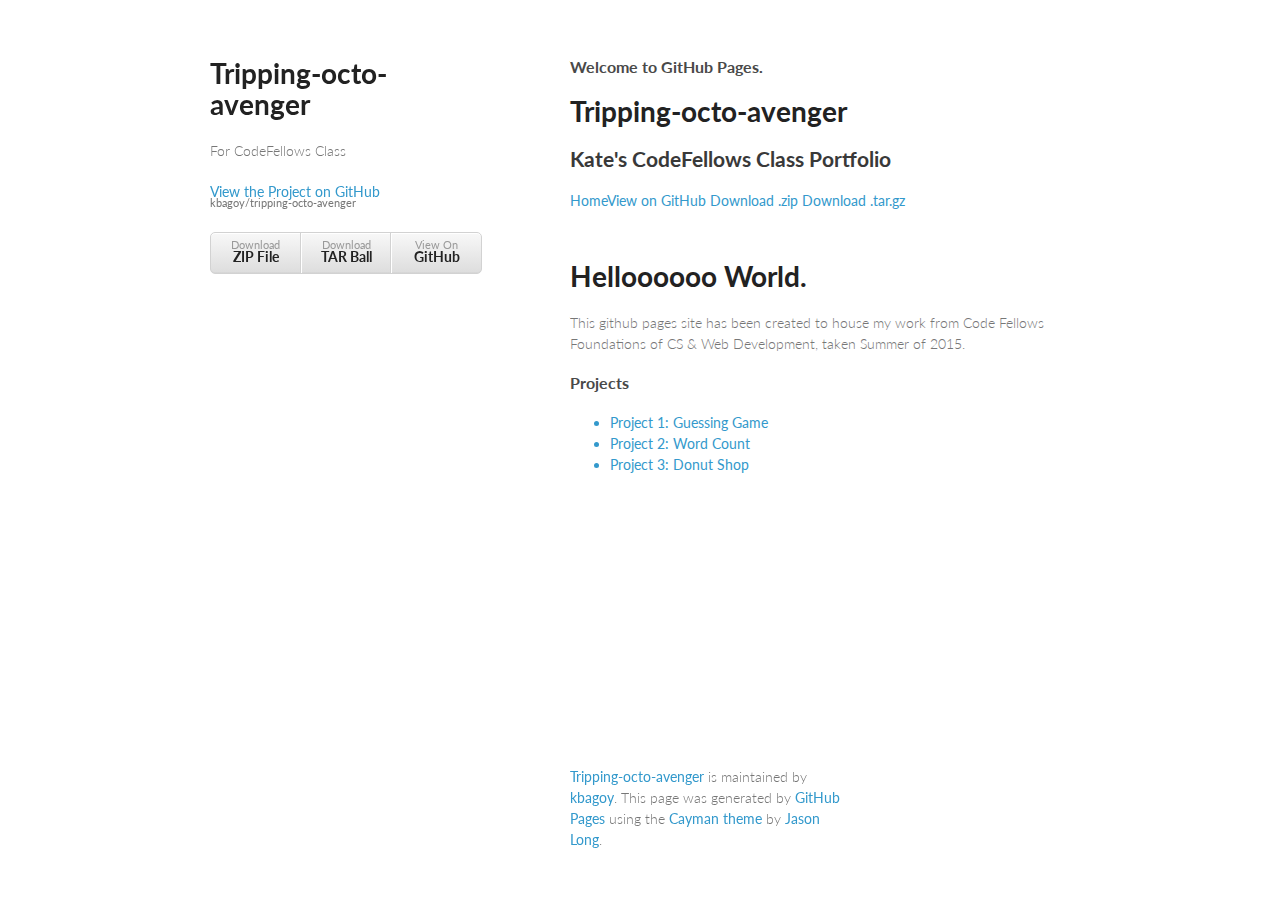
==== commit c06169fd: "revert" ====
--- a/index.html
+++ b/index.html
@@ -1,16 +1,36 @@
-<!DOCTYPE html>
-<html lang="en-us">
+<!doctype html>
+<html>
   <head>
-    <meta charset="UTF-8">
+    <meta charset="utf-8">
+    <meta http-equiv="X-UA-Compatible" content="chrome=1">
     <title>Tripping-octo-avenger by kbagoy</title>
-    <meta name="viewport" content="width=device-width, initial-scale=1">
-    <link rel="stylesheet" type="text/css" href="stylesheets/normalize.css" media="screen">
-    <link href='http://fonts.googleapis.com/css?family=Open+Sans:400,700' rel='stylesheet' type='text/css'>
-    <link rel="stylesheet" type="text/css" href="stylesheets/stylesheet.css" media="screen">
-    <link rel="stylesheet" type="text/css" href="stylesheets/github-light.css" media="screen">
-    <link rel="stylesheet" type="text/css" href="stylesheets/kate.css" media="screen">
+
+    <link rel="stylesheet" href="stylesheets/styles.css">
+    <link rel="stylesheet" href="stylesheets/github-light.css">
+    <meta name="viewport" content="width=device-width, initial-scale=1, user-scalable=no">
+    <!--[if lt IE 9]>
+    <script src="//html5shiv.googlecode.com/svn/trunk/html5.js"></script>
+    <![endif]-->
   </head>
   <body>
+    <div class="wrapper">
+      <header>
+        <h1>Tripping-octo-avenger</h1>
+        <p>For CodeFellows Class</p>
+
+        <p class="view"><a href="https://github.com/kbagoy/tripping-octo-avenger">View the Project on GitHub <small>kbagoy/tripping-octo-avenger</small></a></p>
+
+
+        <ul>
+          <li><a href="https://github.com/kbagoy/tripping-octo-avenger/zipball/master">Download <strong>ZIP File</strong></a></li>
+          <li><a href="https://github.com/kbagoy/tripping-octo-avenger/tarball/master">Download <strong>TAR Ball</strong></a></li>
+          <li><a href="https://github.com/kbagoy/tripping-octo-avenger">View On <strong>GitHub</strong></a></li>
+        </ul>
+      </header>
+      <section>
+        <h3>
+<a id="welcome-to-github-pages" class="anchor" href="#welcome-to-github-pages" aria-hidden="true"><span class="octicon octicon-link"></span></a>Welcome to GitHub Pages.</h3>
+
     <section class="page-header">
       <h1 class="project-name">Tripping-octo-avenger</h1>
       <h2 class="project-tagline">Kate's CodeFellows Class Portfolio</h2>
@@ -36,9 +56,8 @@
         
         <span class="site-footer-credits">This page was generated by <a href="https://pages.github.com">GitHub Pages</a> using the <a href="https://github.com/jasonlong/cayman-theme">Cayman theme</a> by <a href="https://twitter.com/jasonlong">Jason Long</a>.</span>
       </footer>
-      
-    </section>
-    
+    </div>
+    <script src="javascripts/scale.fix.js"></script>
     
   </body>
-</html>+</html>
--- a/stylesheets/styles.css
+++ b/stylesheets/styles.css
@@ -0,0 +1,255 @@
+@import url(https://fonts.googleapis.com/css?family=Lato:300italic,700italic,300,700);
+
+body {
+  padding:50px;
+  font:14px/1.5 Lato, "Helvetica Neue", Helvetica, Arial, sans-serif;
+  color:#777;
+  font-weight:300;
+}
+
+h1, h2, h3, h4, h5, h6 {
+  color:#222;
+  margin:0 0 20px;
+}
+
+p, ul, ol, table, pre, dl {
+  margin:0 0 20px;
+}
+
+h1, h2, h3 {
+  line-height:1.1;
+}
+
+h1 {
+  font-size:28px;
+}
+
+h2 {
+  color:#393939;
+}
+
+h3, h4, h5, h6 {
+  color:#494949;
+}
+
+a {
+  color:#39c;
+  font-weight:400;
+  text-decoration:none;
+}
+
+a small {
+  font-size:11px;
+  color:#777;
+  margin-top:-0.6em;
+  display:block;
+}
+
+.wrapper {
+  width:860px;
+  margin:0 auto;
+}
+
+blockquote {
+  border-left:1px solid #e5e5e5;
+  margin:0;
+  padding:0 0 0 20px;
+  font-style:italic;
+}
+
+code, pre {
+  font-family:Monaco, Bitstream Vera Sans Mono, Lucida Console, Terminal;
+  color:#333;
+  font-size:12px;
+}
+
+pre {
+  padding:8px 15px;
+  background: #f8f8f8;
+  border-radius:5px;
+  border:1px solid #e5e5e5;
+  overflow-x: auto;
+}
+
+table {
+  width:100%;
+  border-collapse:collapse;
+}
+
+th, td {
+  text-align:left;
+  padding:5px 10px;
+  border-bottom:1px solid #e5e5e5;
+}
+
+dt {
+  color:#444;
+  font-weight:700;
+}
+
+th {
+  color:#444;
+}
+
+img {
+  max-width:100%;
+}
+
+header {
+  width:270px;
+  float:left;
+  position:fixed;
+}
+
+header ul {
+  list-style:none;
+  height:40px;
+
+  padding:0;
+
+  background: #eee;
+  background: -moz-linear-gradient(top, #f8f8f8 0%, #dddddd 100%);
+  background: -webkit-gradient(linear, left top, left bottom, color-stop(0%,#f8f8f8), color-stop(100%,#dddddd));
+  background: -webkit-linear-gradient(top, #f8f8f8 0%,#dddddd 100%);
+  background: -o-linear-gradient(top, #f8f8f8 0%,#dddddd 100%);
+  background: -ms-linear-gradient(top, #f8f8f8 0%,#dddddd 100%);
+  background: linear-gradient(top, #f8f8f8 0%,#dddddd 100%);
+
+  border-radius:5px;
+  border:1px solid #d2d2d2;
+  box-shadow:inset #fff 0 1px 0, inset rgba(0,0,0,0.03) 0 -1px 0;
+  width:270px;
+}
+
+header li {
+  width:89px;
+  float:left;
+  border-right:1px solid #d2d2d2;
+  height:40px;
+}
+
+header ul a {
+  line-height:1;
+  font-size:11px;
+  color:#999;
+  display:block;
+  text-align:center;
+  padding-top:6px;
+  height:40px;
+}
+
+strong {
+  color:#222;
+  font-weight:700;
+}
+
+header ul li + li {
+  width:88px;
+  border-left:1px solid #fff;
+}
+
+header ul li + li + li {
+  border-right:none;
+  width:89px;
+}
+
+header ul a strong {
+  font-size:14px;
+  display:block;
+  color:#222;
+}
+
+section {
+  width:500px;
+  float:right;
+  padding-bottom:50px;
+}
+
+small {
+  font-size:11px;
+}
+
+hr {
+  border:0;
+  background:#e5e5e5;
+  height:1px;
+  margin:0 0 20px;
+}
+
+footer {
+  width:270px;
+  float:left;
+  position:fixed;
+  bottom:50px;
+}
+
+@media print, screen and (max-width: 960px) {
+
+  div.wrapper {
+    width:auto;
+    margin:0;
+  }
+
+  header, section, footer {
+    float:none;
+    position:static;
+    width:auto;
+  }
+
+  header {
+    padding-right:320px;
+  }
+
+  section {
+    border:1px solid #e5e5e5;
+    border-width:1px 0;
+    padding:20px 0;
+    margin:0 0 20px;
+  }
+
+  header a small {
+    display:inline;
+  }
+
+  header ul {
+    position:absolute;
+    right:50px;
+    top:52px;
+  }
+}
+
+@media print, screen and (max-width: 720px) {
+  body {
+    word-wrap:break-word;
+  }
+
+  header {
+    padding:0;
+  }
+
+  header ul, header p.view {
+    position:static;
+  }
+
+  pre, code {
+    word-wrap:normal;
+  }
+}
+
+@media print, screen and (max-width: 480px) {
+  body {
+    padding:15px;
+  }
+
+  header ul {
+    display:none;
+  }
+}
+
+@media print {
+  body {
+    padding:0.4in;
+    font-size:12pt;
+    color:#444;
+  }
+}
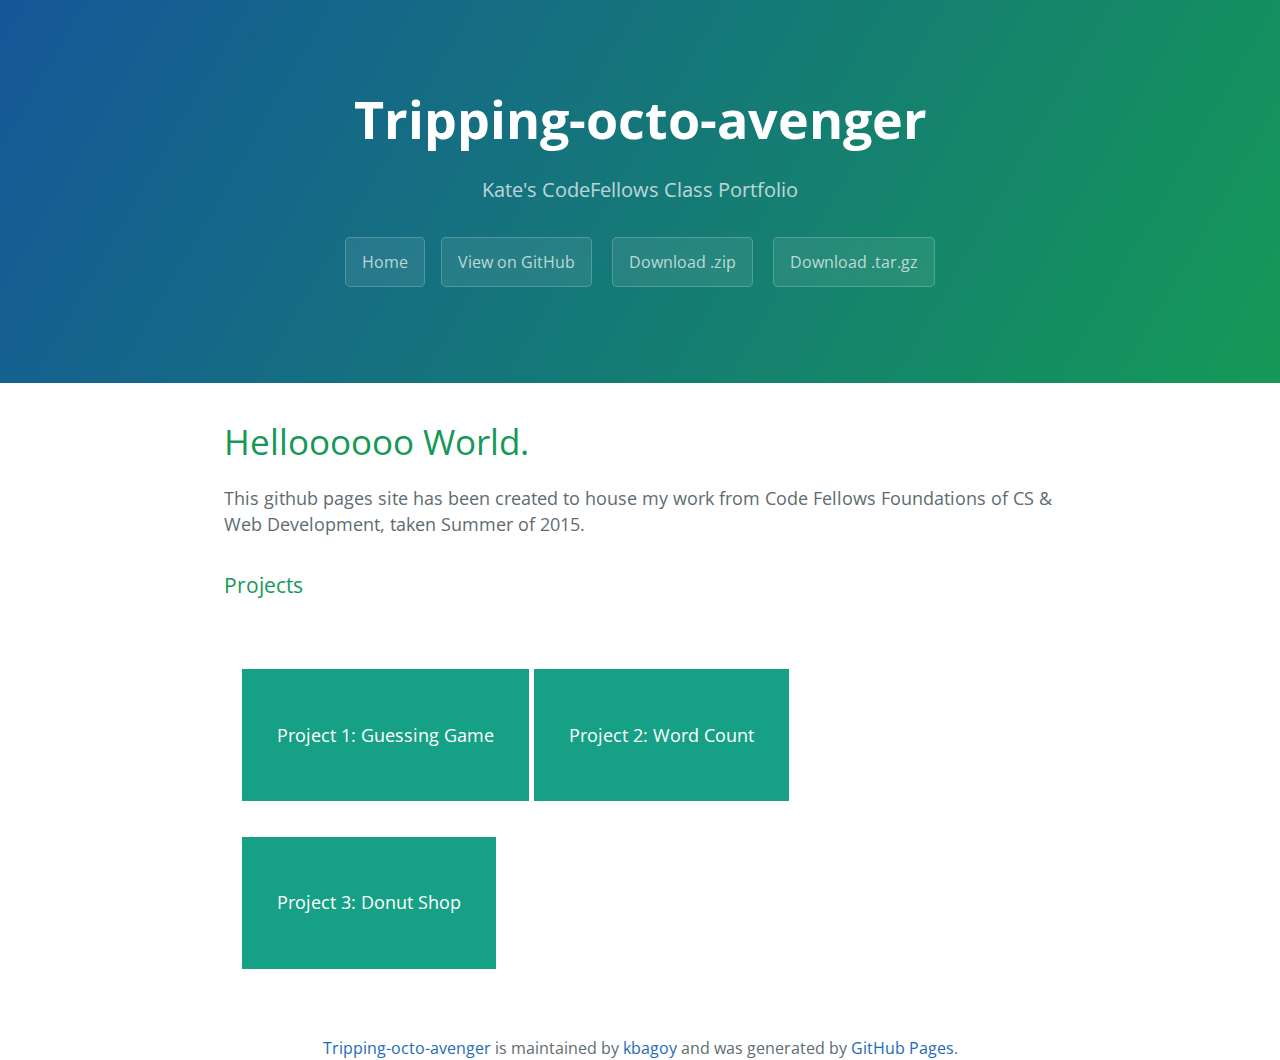
==== commit 8100d310: "updated foot to remove garbage" ====
--- a/index.html
+++ b/index.html
@@ -1,36 +1,18 @@
 <!doctype html>
 <html>
   <head>
-    <meta charset="utf-8">
-    <meta http-equiv="X-UA-Compatible" content="chrome=1">
+    <meta charset="UTF-8">
     <title>Tripping-octo-avenger by kbagoy</title>
-
-    <link rel="stylesheet" href="stylesheets/styles.css">
-    <link rel="stylesheet" href="stylesheets/github-light.css">
-    <meta name="viewport" content="width=device-width, initial-scale=1, user-scalable=no">
-    <!--[if lt IE 9]>
-    <script src="//html5shiv.googlecode.com/svn/trunk/html5.js"></script>
-    <![endif]-->
+    <meta name="viewport" content="width=device-width, initial-scale=1">
+    <link rel="stylesheet" type="text/css" href="stylesheets/normalize.css" media="screen">
+    <link href='http://fonts.googleapis.com/css?family=Open+Sans:400,700' rel='stylesheet' type='text/css'>
+    <link rel="stylesheet" type="text/css" href="stylesheets/stylesheet.css" media="screen">
+    <link rel="stylesheet" type="text/css" href="stylesheets/github-light.css" media="screen">
+    <link rel="stylesheet" type="text/css" href="stylesheets/kate.css" media="screen">
   </head>
   <body>
     <div class="wrapper">
-      <header>
-        <h1>Tripping-octo-avenger</h1>
-        <p>For CodeFellows Class</p>
-
-        <p class="view"><a href="https://github.com/kbagoy/tripping-octo-avenger">View the Project on GitHub <small>kbagoy/tripping-octo-avenger</small></a></p>
-
-
-        <ul>
-          <li><a href="https://github.com/kbagoy/tripping-octo-avenger/zipball/master">Download <strong>ZIP File</strong></a></li>
-          <li><a href="https://github.com/kbagoy/tripping-octo-avenger/tarball/master">Download <strong>TAR Ball</strong></a></li>
-          <li><a href="https://github.com/kbagoy/tripping-octo-avenger">View On <strong>GitHub</strong></a></li>
-        </ul>
-      </header>
-      <section>
-        <h3>
-<a id="welcome-to-github-pages" class="anchor" href="#welcome-to-github-pages" aria-hidden="true"><span class="octicon octicon-link"></span></a>Welcome to GitHub Pages.</h3>
-
+        
     <section class="page-header">
       <h1 class="project-name">Tripping-octo-avenger</h1>
       <h2 class="project-tagline">Kate's CodeFellows Class Portfolio</h2>
@@ -50,14 +32,12 @@
         <a href="word-count.html"><li>Project 2: Word Count</li></a>
         <a href="donutshop/index.html"><li>Project 3: Donut Shop</li></a>
       </ul> 
+    </section>
       
-      <footer class="site-footer">
-        <span class="site-footer-owner"><a href="https://github.com/kbagoy/tripping-octo-avenger">Tripping-octo-avenger</a> is maintained by <a href="https://github.com/kbagoy">kbagoy</a>.</span>
-        
-        <span class="site-footer-credits">This page was generated by <a href="https://pages.github.com">GitHub Pages</a> using the <a href="https://github.com/jasonlong/cayman-theme">Cayman theme</a> by <a href="https://twitter.com/jasonlong">Jason Long</a>.</span>
+      <footer>
+        <span><a href="https://github.com/kbagoy/tripping-octo-avenger">Tripping-octo-avenger</a> is maintained by <a href="https://github.com/kbagoy">kbagoy</a> and was generated by <a href="https://pages.github.com">GitHub Pages</a>.</span>
       </footer>
     </div>
-    <script src="javascripts/scale.fix.js"></script>
     
   </body>
 </html>
--- a/stylesheets/stylesheet.css
+++ b/stylesheets/stylesheet.css
@@ -0,0 +1,245 @@
+* {
+  box-sizing: border-box; }
+
+body {
+  padding: 0;
+  margin: 0;
+  font-family: "Open Sans", "Helvetica Neue", Helvetica, Arial, sans-serif;
+  font-size: 16px;
+  line-height: 1.5;
+  color: #606c71; }
+
+a {
+  color: #1e6bb8;
+  text-decoration: none; }
+  a:hover {
+    text-decoration: underline; }
+
+.btn {
+  display: inline-block;
+  margin-bottom: 1rem;
+  color: rgba(255, 255, 255, 0.7);
+  background-color: rgba(255, 255, 255, 0.08);
+  border-color: rgba(255, 255, 255, 0.2);
+  border-style: solid;
+  border-width: 1px;
+  border-radius: 0.3rem;
+  transition: color 0.2s, background-color 0.2s, border-color 0.2s; }
+  .btn + .btn {
+    margin-left: 1rem; }
+
+.btn:hover {
+  color: rgba(255, 255, 255, 0.8);
+  text-decoration: none;
+  background-color: rgba(255, 255, 255, 0.2);
+  border-color: rgba(255, 255, 255, 0.3); }
+
+@media screen and (min-width: 64em) {
+  .btn {
+    padding: 0.75rem 1rem; } }
+
+@media screen and (min-width: 42em) and (max-width: 64em) {
+  .btn {
+    padding: 0.6rem 0.9rem;
+    font-size: 0.9rem; } }
+
+@media screen and (max-width: 42em) {
+  .btn {
+    display: block;
+    width: 100%;
+    padding: 0.75rem;
+    font-size: 0.9rem; }
+    .btn + .btn {
+      margin-top: 1rem;
+      margin-left: 0; } }
+
+.page-header {
+  color: #fff;
+  text-align: center;
+  background-color: #159957;
+  background-image: linear-gradient(120deg, #155799, #159957); }
+
+@media screen and (min-width: 64em) {
+  .page-header {
+    padding: 5rem 6rem; } }
+
+@media screen and (min-width: 42em) and (max-width: 64em) {
+  .page-header {
+    padding: 3rem 4rem; } }
+
+@media screen and (max-width: 42em) {
+  .page-header {
+    padding: 2rem 1rem; } }
+
+.project-name {
+  margin-top: 0;
+  margin-bottom: 0.1rem; }
+
+@media screen and (min-width: 64em) {
+  .project-name {
+    font-size: 3.25rem; } }
+
+@media screen and (min-width: 42em) and (max-width: 64em) {
+  .project-name {
+    font-size: 2.25rem; } }
+
+@media screen and (max-width: 42em) {
+  .project-name {
+    font-size: 1.75rem; } }
+
+.project-tagline {
+  margin-bottom: 2rem;
+  font-weight: normal;
+  opacity: 0.7; }
+
+@media screen and (min-width: 64em) {
+  .project-tagline {
+    font-size: 1.25rem; } }
+
+@media screen and (min-width: 42em) and (max-width: 64em) {
+  .project-tagline {
+    font-size: 1.15rem; } }
+
+@media screen and (max-width: 42em) {
+  .project-tagline {
+    font-size: 1rem; } }
+
+.main-content :first-child {
+  margin-top: 0; }
+.main-content img {
+  max-width: 100%; }
+.main-content h1, .main-content h2, .main-content h3, .main-content h4, .main-content h5, .main-content h6 {
+  margin-top: 2rem;
+  margin-bottom: 1rem;
+  font-weight: normal;
+  color: #159957; }
+.main-content p {
+  margin-bottom: 1em; }
+.main-content code {
+  padding: 2px 4px;
+  font-family: Consolas, "Liberation Mono", Menlo, Courier, monospace;
+  font-size: 0.9rem;
+  color: #383e41;
+  background-color: #f3f6fa;
+  border-radius: 0.3rem; }
+.main-content pre {
+  padding: 0.8rem;
+  margin-top: 0;
+  margin-bottom: 1rem;
+  font: 1rem Consolas, "Liberation Mono", Menlo, Courier, monospace;
+  color: #567482;
+  word-wrap: normal;
+  background-color: #f3f6fa;
+  border: solid 1px #dce6f0;
+  border-radius: 0.3rem; }
+  .main-content pre > code {
+    padding: 0;
+    margin: 0;
+    font-size: 0.9rem;
+    color: #567482;
+    word-break: normal;
+    white-space: pre;
+    background: transparent;
+    border: 0; }
+.main-content .highlight {
+  margin-bottom: 1rem; }
+  .main-content .highlight pre {
+    margin-bottom: 0;
+    word-break: normal; }
+.main-content .highlight pre, .main-content pre {
+  padding: 0.8rem;
+  overflow: auto;
+  font-size: 0.9rem;
+  line-height: 1.45;
+  border-radius: 0.3rem; }
+.main-content pre code, .main-content pre tt {
+  display: inline;
+  max-width: initial;
+  padding: 0;
+  margin: 0;
+  overflow: initial;
+  line-height: inherit;
+  word-wrap: normal;
+  background-color: transparent;
+  border: 0; }
+  .main-content pre code:before, .main-content pre code:after, .main-content pre tt:before, .main-content pre tt:after {
+    content: normal; }
+.main-content ul, .main-content ol {
+  margin-top: 0; }
+.main-content blockquote {
+  padding: 0 1rem;
+  margin-left: 0;
+  color: #819198;
+  border-left: 0.3rem solid #dce6f0; }
+  .main-content blockquote > :first-child {
+    margin-top: 0; }
+  .main-content blockquote > :last-child {
+    margin-bottom: 0; }
+.main-content table {
+  display: block;
+  width: 100%;
+  overflow: auto;
+  word-break: normal;
+  word-break: keep-all; }
+  .main-content table th {
+    font-weight: bold; }
+  .main-content table th, .main-content table td {
+    padding: 0.5rem 1rem;
+    border: 1px solid #e9ebec; }
+.main-content dl {
+  padding: 0; }
+  .main-content dl dt {
+    padding: 0;
+    margin-top: 1rem;
+    font-size: 1rem;
+    font-weight: bold; }
+  .main-content dl dd {
+    padding: 0;
+    margin-bottom: 1rem; }
+.main-content hr {
+  height: 2px;
+  padding: 0;
+  margin: 1rem 0;
+  background-color: #eff0f1;
+  border: 0; }
+
+@media screen and (min-width: 64em) {
+  .main-content {
+    max-width: 64rem;
+    padding: 2rem 6rem;
+    margin: 0 auto;
+    font-size: 1.1rem; } }
+
+@media screen and (min-width: 42em) and (max-width: 64em) {
+  .main-content {
+    padding: 2rem 4rem;
+    font-size: 1.1rem; } }
+
+@media screen and (max-width: 42em) {
+  .main-content {
+    padding: 2rem 1rem;
+    font-size: 1rem; } }
+
+.site-footer {
+  padding-top: 2rem;
+  margin-top: 2rem;
+  border-top: solid 1px #eff0f1; }
+
+.site-footer-owner {
+  display: block;
+  font-weight: bold; }
+
+.site-footer-credits {
+  color: #819198; }
+
+@media screen and (min-width: 64em) {
+  .site-footer {
+    font-size: 1rem; } }
+
+@media screen and (min-width: 42em) and (max-width: 64em) {
+  .site-footer {
+    font-size: 1rem; } }
+
+@media screen and (max-width: 42em) {
+  .site-footer {
+    font-size: 0.9rem; } }
--- a/stylesheets/kate.css
+++ b/stylesheets/kate.css
@@ -0,0 +1,54 @@
+footer {
+    text-align: center;
+
+}
+#projects-list {
+    padding: 1em;
+}
+#projects-list li {
+    margin-top: 2em;
+    list-style: none;
+    display: inline-block;
+    padding: 3em 2em;
+    background-color: #16a085;
+}
+
+#projects-list a li{
+    color: #fff;
+    text-decoration: none;
+}
+
+#result {
+	display: inline-block;
+}
+
+.winner {
+    color: #f1c40f;
+    font-size: 28px;
+}
+
+.gameover {
+    color: #c0392b;
+    font-size: 28px;
+}
+
+.hint {
+    color: #7f8c8d;
+    font-style: italic;
+    margin-top: 25px;
+    font-size: 21px;
+}
+
+.col-half {
+    width: 45%;
+    display: inline-block;
+}
+
+.fade {
+    opacity: 0;
+    -webkit-transition: opacity 2s ease-in;
+    -moz-transition: opacity 2s ease-in;
+    -o-transition: opacity 2s ease-in;
+    -ms-transition: opacity 2s ease-in;
+    transition: opacity 2s ease-in;
+}